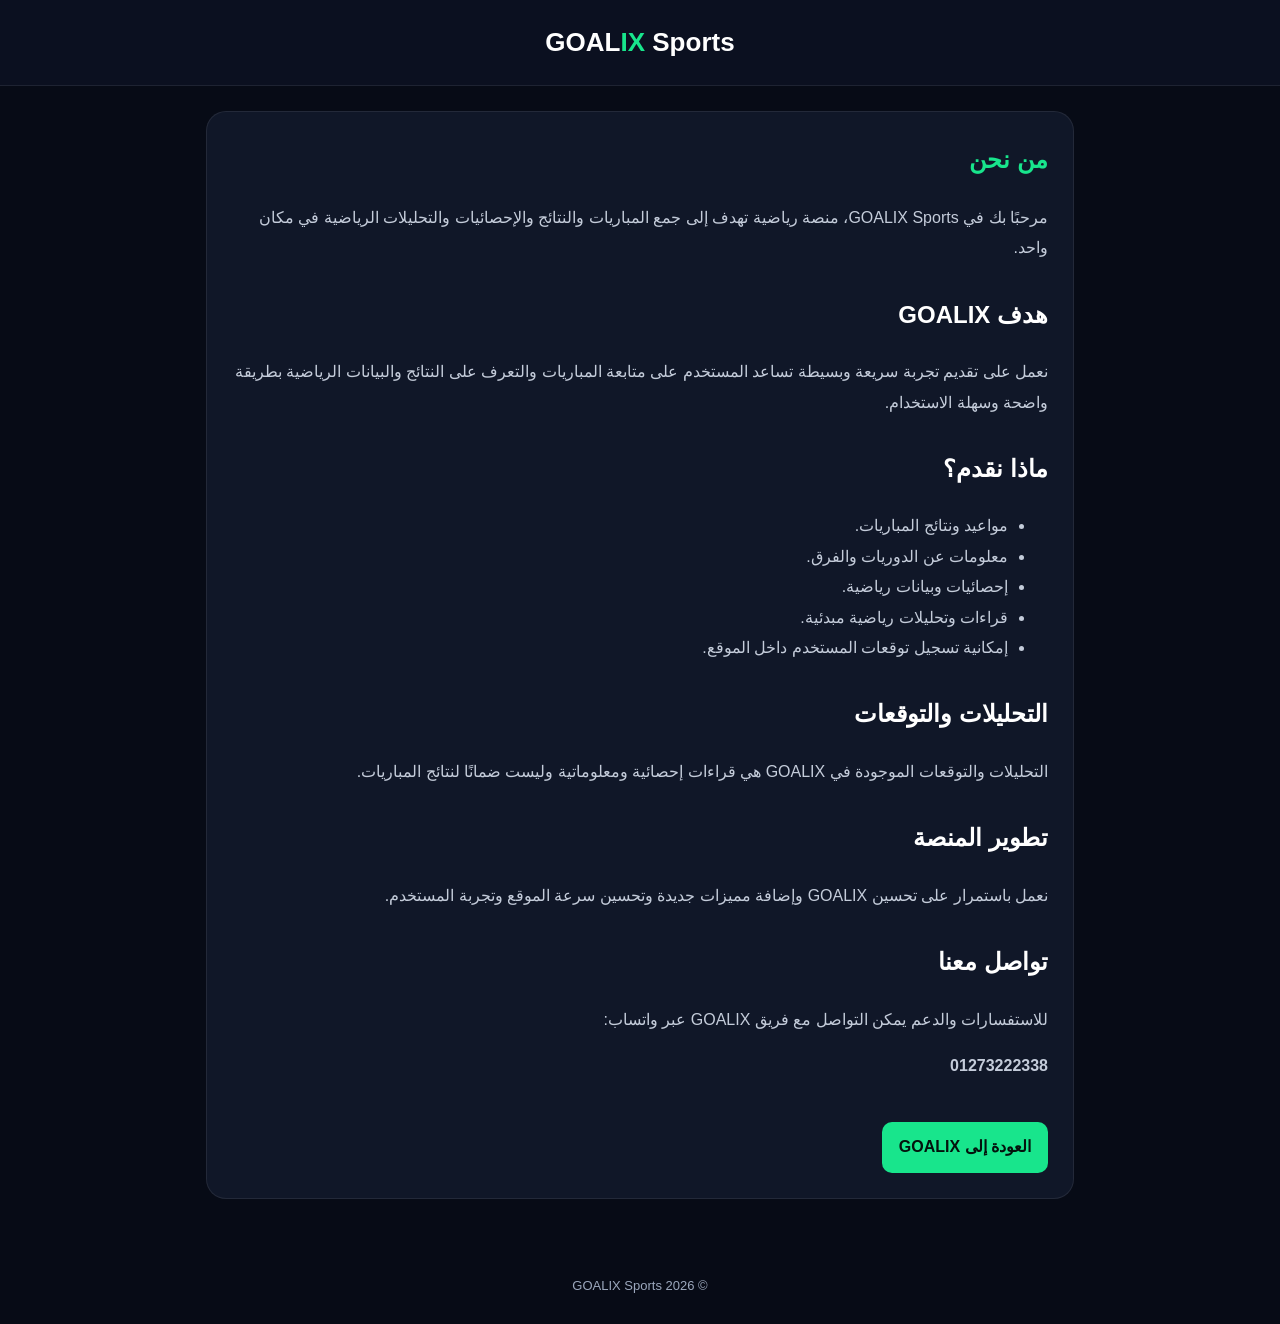
==== about.html @ 3ec2c2c2 "Create about.html" ====
<!doctype html>
<html lang="ar" dir="rtl">
<head>
  <meta charset="utf-8">
  <meta name="google" content="notranslate">
  <meta name="viewport" content="width=device-width, initial-scale=1">
  <meta name="theme-color" content="#0b1020">

  <title>من نحن - GOALIX Sports</title>

  <meta
    name="description"
    content="تعرف على GOALIX Sports ومنصة المباريات والنتائج والإحصائيات والتحليلات الرياضية."
  >

  <style>
    * {
      box-sizing: border-box;
    }

    body {
      margin: 0;
      min-height: 100vh;
      background: #070b16;
      color: #fff;
      font-family: Arial, "Noto Sans Arabic", sans-serif;
      line-height: 1.9;
    }

    header {
      padding: 18px;
      background: #0b1020;
      border-bottom: 1px solid rgba(255,255,255,.08);
    }

    .logo {
      text-align: center;
      font-size: 26px;
      font-weight: 900;
    }

    .logo span {
      color: #18e58c;
    }

    main {
      width: min(900px, 100%);
      margin: auto;
      padding: 25px 16px 50px;
    }

    .card {
      padding: 25px;
      border: 1px solid rgba(255,255,255,.08);
      border-radius: 20px;
      background: #101728;
    }

    h1 {
      margin-top: 0;
      color: #18e58c;
    }

    h2 {
      margin-top: 28px;
    }

    p,
    li {
      color: #c4ccda;
    }

    .back {
      display: inline-block;
      margin-top: 25px;
      padding: 10px 17px;
      border-radius: 10px;
      background: #18e58c;
      color: #04130d;
      text-decoration: none;
      font-weight: 800;
    }

    footer {
      padding: 25px;
      color: #9ca8bd;
      text-align: center;
      font-size: 13px;
    }
  </style>
</head>

<body>

<header>
  <div class="logo">
    GOAL<span>IX</span> Sports
  </div>
</header>

<main>
  <article class="card">

    <h1>من نحن</h1>

    <p>
      مرحبًا بك في GOALIX Sports، منصة رياضية تهدف إلى جمع
      المباريات والنتائج والإحصائيات والتحليلات الرياضية في مكان واحد.
    </p>

    <h2>هدف GOALIX</h2>

    <p>
      نعمل على تقديم تجربة سريعة وبسيطة تساعد المستخدم على متابعة
      المباريات والتعرف على النتائج والبيانات الرياضية بطريقة واضحة
      وسهلة الاستخدام.
    </p>

    <h2>ماذا نقدم؟</h2>

    <ul>
      <li>مواعيد ونتائج المباريات.</li>
      <li>معلومات عن الدوريات والفرق.</li>
      <li>إحصائيات وبيانات رياضية.</li>
      <li>قراءات وتحليلات رياضية مبدئية.</li>
      <li>إمكانية تسجيل توقعات المستخدم داخل الموقع.</li>
    </ul>

    <h2>التحليلات والتوقعات</h2>

    <p>
      التحليلات والتوقعات الموجودة في GOALIX هي قراءات إحصائية
      ومعلوماتية وليست ضمانًا لنتائج المباريات.
    </p>

    <h2>تطوير المنصة</h2>

    <p>
      نعمل باستمرار على تحسين GOALIX وإضافة مميزات جديدة وتحسين
      سرعة الموقع وتجربة المستخدم.
    </p>

    <h2>تواصل معنا</h2>

    <p>
      للاستفسارات والدعم يمكن التواصل مع فريق GOALIX عبر واتساب:
    </p>

    <p>
      <strong>01273222338</strong>
    </p>

    <a
      class="back"
      href="/GOALIX/"
    >
      العودة إلى GOALIX
    </a>

  </article>
</main>

<footer>
  © 2026 GOALIX Sports
</footer>

</body>
</html>
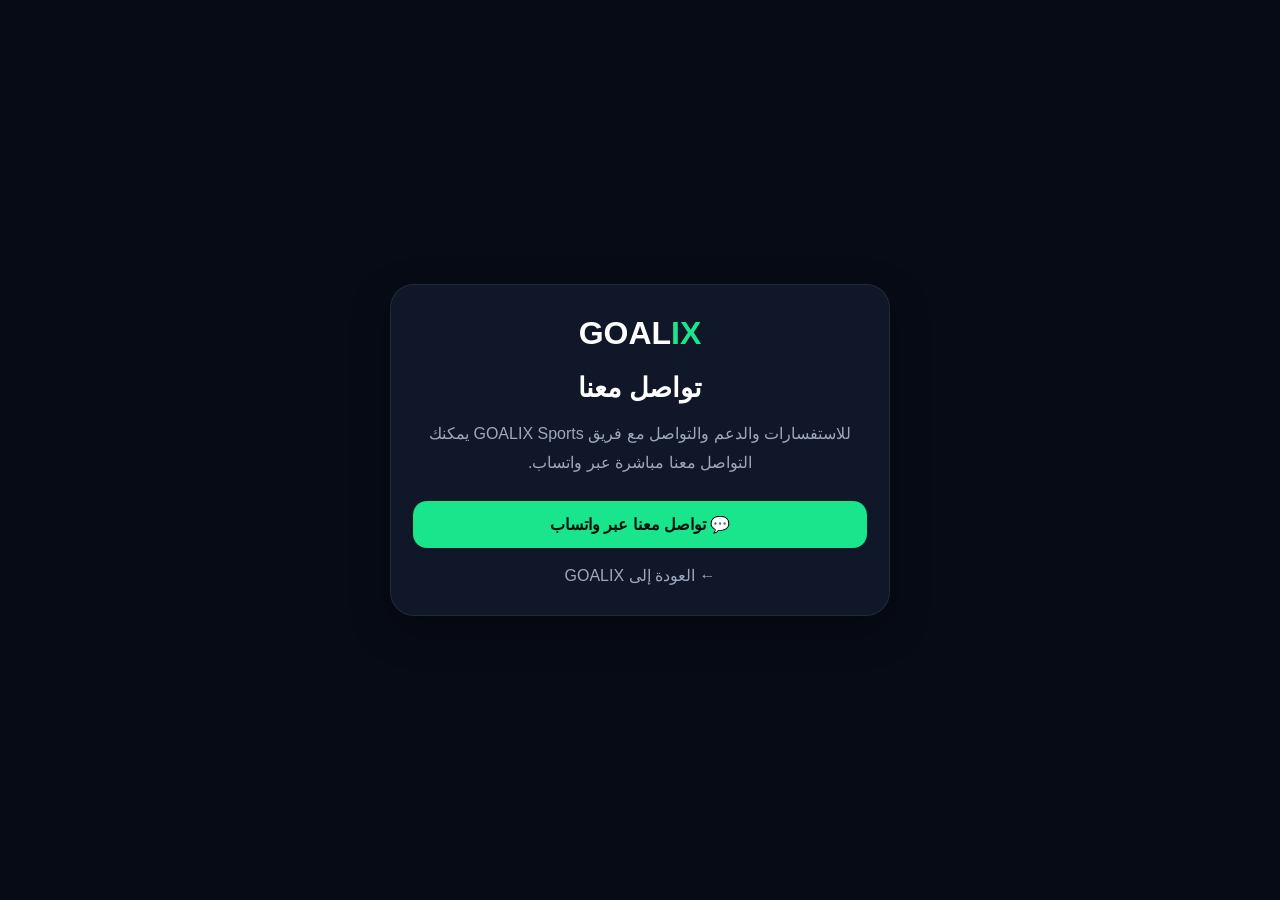
==== commit 2c904aac: "Update about.html" ====
--- a/about.html
+++ b/about.html
@@ -6,11 +6,11 @@
   <meta name="viewport" content="width=device-width, initial-scale=1">
   <meta name="theme-color" content="#0b1020">
 
-  <title>من نحن - GOALIX Sports</title>
+  <title>تواصل معنا - GOALIX Sports</title>
 
   <meta
     name="description"
-    content="تعرف على GOALIX Sports ومنصة المباريات والنتائج والإحصائيات والتحليلات الرياضية."
+    content="تواصل مع GOALIX Sports عبر واتساب"
   >
 
   <style>
@@ -24,145 +24,94 @@
       background: #070b16;
       color: #fff;
       font-family: Arial, "Noto Sans Arabic", sans-serif;
-      line-height: 1.9;
+      display: flex;
+      align-items: center;
+      justify-content: center;
+      padding: 20px;
     }
 
-    header {
-      padding: 18px;
-      background: #0b1020;
-      border-bottom: 1px solid rgba(255,255,255,.08);
+    .card {
+      width: min(500px, 100%);
+      padding: 30px 22px;
+      text-align: center;
+      background: #101728;
+      border: 1px solid rgba(255,255,255,.08);
+      border-radius: 24px;
+      box-shadow: 0 14px 40px rgba(0,0,0,.3);
     }
 
     .logo {
-      text-align: center;
-      font-size: 26px;
+      font-size: 32px;
       font-weight: 900;
+      margin-bottom: 20px;
     }
 
     .logo span {
       color: #18e58c;
     }
 
-    main {
-      width: min(900px, 100%);
-      margin: auto;
-      padding: 25px 16px 50px;
+    h1 {
+      margin: 0 0 12px;
+      font-size: 27px;
     }
 
-    .card {
-      padding: 25px;
-      border: 1px solid rgba(255,255,255,.08);
-      border-radius: 20px;
-      background: #101728;
+    p {
+      color: #9ca8bd;
+      line-height: 1.8;
+      margin-bottom: 24px;
     }
 
-    h1 {
-      margin-top: 0;
-      color: #18e58c;
-    }
-
-    h2 {
-      margin-top: 28px;
-    }
-
-    p,
-    li {
-      color: #c4ccda;
+    .whatsapp {
+      display: block;
+      padding: 14px 20px;
+      border-radius: 14px;
+      background: #18e58c;
+      color: #04130d;
+      text-decoration: none;
+      font-weight: 900;
     }
 
     .back {
       display: inline-block;
-      margin-top: 25px;
-      padding: 10px 17px;
-      border-radius: 10px;
-      background: #18e58c;
-      color: #04130d;
+      margin-top: 18px;
+      color: #9ca8bd;
       text-decoration: none;
-      font-weight: 800;
-    }
-
-    footer {
-      padding: 25px;
-      color: #9ca8bd;
-      text-align: center;
-      font-size: 13px;
     }
   </style>
 </head>
 
 <body>
 
-<header>
-  <div class="logo">
-    GOAL<span>IX</span> Sports
-  </div>
-</header>
+  <main class="card">
 
-<main>
-  <article class="card">
+    <div class="logo">
+      GOAL<span>IX</span>
+    </div>
 
-    <h1>من نحن</h1>
+    <h1>تواصل معنا</h1>
 
     <p>
-      مرحبًا بك في GOALIX Sports، منصة رياضية تهدف إلى جمع
-      المباريات والنتائج والإحصائيات والتحليلات الرياضية في مكان واحد.
+      للاستفسارات والدعم والتواصل مع فريق GOALIX Sports
+      يمكنك التواصل معنا مباشرة عبر واتساب.
     </p>
 
-    <h2>هدف GOALIX</h2>
-
-    <p>
-      نعمل على تقديم تجربة سريعة وبسيطة تساعد المستخدم على متابعة
-      المباريات والتعرف على النتائج والبيانات الرياضية بطريقة واضحة
-      وسهلة الاستخدام.
-    </p>
-
-    <h2>ماذا نقدم؟</h2>
-
-    <ul>
-      <li>مواعيد ونتائج المباريات.</li>
-      <li>معلومات عن الدوريات والفرق.</li>
-      <li>إحصائيات وبيانات رياضية.</li>
-      <li>قراءات وتحليلات رياضية مبدئية.</li>
-      <li>إمكانية تسجيل توقعات المستخدم داخل الموقع.</li>
-    </ul>
-
-    <h2>التحليلات والتوقعات</h2>
-
-    <p>
-      التحليلات والتوقعات الموجودة في GOALIX هي قراءات إحصائية
-      ومعلوماتية وليست ضمانًا لنتائج المباريات.
-    </p>
-
-    <h2>تطوير المنصة</h2>
-
-    <p>
-      نعمل باستمرار على تحسين GOALIX وإضافة مميزات جديدة وتحسين
-      سرعة الموقع وتجربة المستخدم.
-    </p>
-
-    <h2>تواصل معنا</h2>
-
-    <p>
-      للاستفسارات والدعم يمكن التواصل مع فريق GOALIX عبر واتساب:
-    </p>
-
-    <p>
-      <strong>01273222338</strong>
-    </p>
+    <a
+      class="whatsapp"
+      href="https://wa.me/201010970035"
+      target="_blank"
+      rel="noopener noreferrer"
+    >
+      💬 تواصل معنا عبر واتساب
+    </a>
 
     <a
       class="back"
       href="/GOALIX/"
     >
-      العودة إلى GOALIX
+      ← العودة إلى GOALIX
     </a>
 
-  </article>
-</main>
-
-<footer>
-  © 2026 GOALIX Sports
-</footer>
+  </main>
 
 </body>
 </html>
